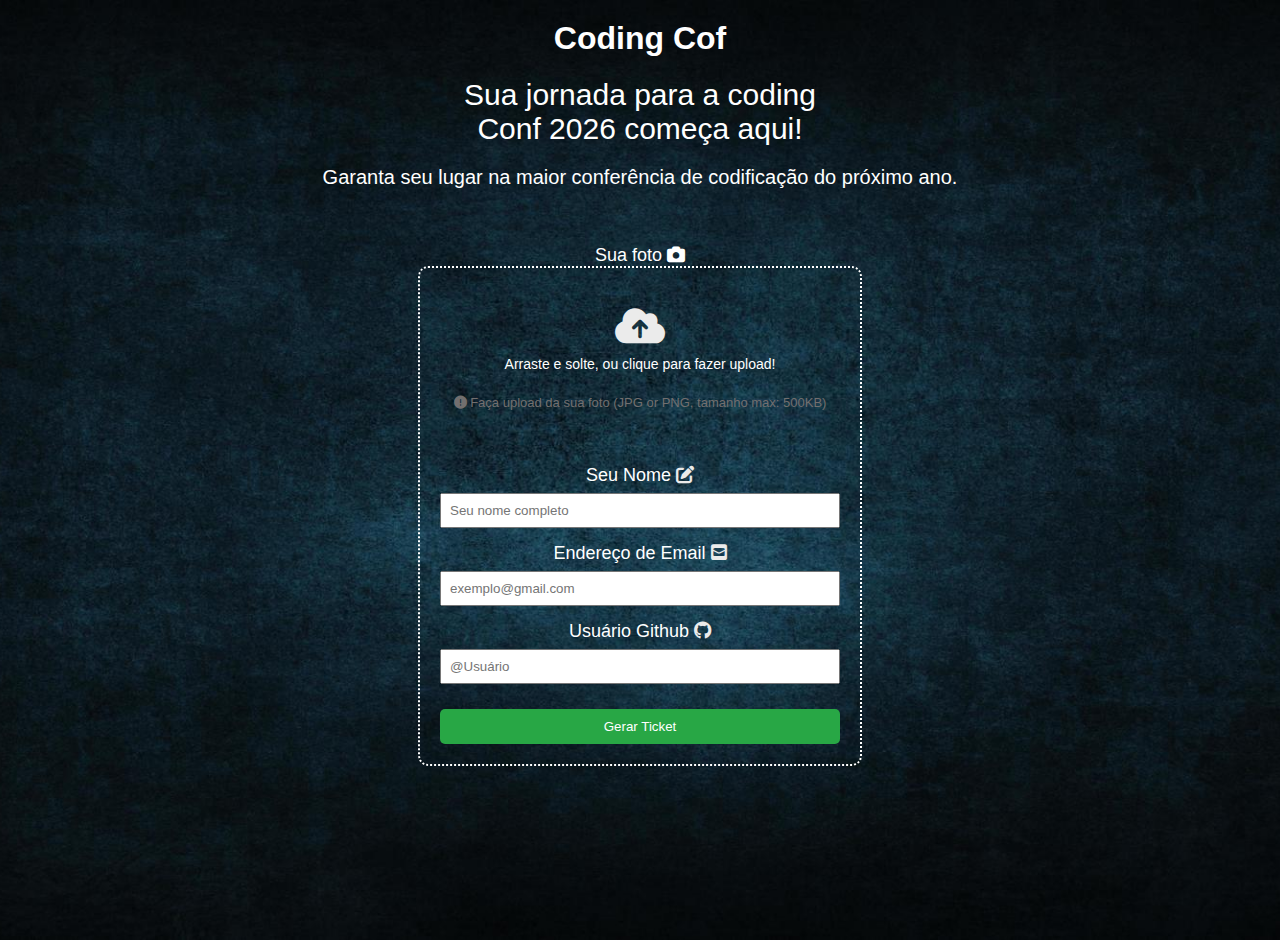
==== index.html @ fcfa85f6 "primeiro upload" ====
<html>

<head>
    <meta name="viewport" content="width=device-width, initial-scale=1.0">
    <title>Coding Conf Ticket Generator</title>
    <link rel="stylesheet" href="styles.css">
    <link rel="stylesheet" href="https://cdnjs.cloudflare.com/ajax/libs/font-awesome/6.0.0/css/all.min.css">
</head>

<body>
    <script src="script.js"></script>    
    <!-- Descrição da página -->
    <h1>Coding Cof</h1>
    <p class="fonte-maior">Sua jornada para a coding</p>
    <p class="fonte-maior">Conf 2026 começa aqui!</p>
    <p class="fonte-menor">Garanta seu lugar na maior conferência de codificação do próximo ano.</p>
    <br>
    <br>

    <!-- Upload Foto -->
    <p class="fonte-caixas">Sua foto <i class="fas fa-camera"></i></p> 
    <div class="box-foto">
        <div class="upload-seção">
            <br>
            <div>
                <i class="fas fa-cloud-upload-alt" onclick="document.getElementById('foto-upload').click()"></i>
                <br><div class="upload-texto">Arraste e solte, ou clique para fazer upload!</div>
                <br><p class="upload-instruções"><i class="fa fa-exclamation-circle"></i> Faça upload da sua foto (JPG or PNG, tamanho max: 500KB)</p>
            </div>
            <input type="file" id="foto-upload" accept="image/png, image/jpeg">
        </div>
    
        <!-- Nome Completo -->
        <div class="dados">
            <br>
            <br>
            <p class="fonte-caixas">Seu Nome <i class="fas fa-edit"></i></p> 
            <input type="text" id="full-name" placeholder="Seu nome completo">
        </div>

        <!-- Email -->
        <div class="dados">
            <p class="fonte-caixas">Endereço de Email <i class="fas fa-envelope-square"></i></p> 
            <input type="email" id="email" placeholder="exemplo@gmail.com">
        </div>
        
        <!-- Github -->
        <div class="dados">
            <p class="fonte-caixas">Usuário Github <i class="fab fa-github"></i></p> 
            <input type="text" id="github-username" placeholder="@Usuário">
        </div>

        <!-- Gerar Ticket -->
        <button class="generate-btn" onclick="generateTicket()">Gerar Ticket</button>

    </div>
</body>
</html>
---- styles.css ----
/* Estilização da Página */
body {
    color: #ffffff;
    align-items: center;
    height: 100vh;
    justify-content: center;
    font-family: Arial, sans-serif;
    margin: 20px;
    background-image: url('./imagem fundo.jpg');
    background-size: cover;
    background-position: center;
    background-repeat: repeat;
}

/* Título página */
h1 {
    text-align: center;
}

.fonte-maior {
    text-align: center;
    font-size: 30px;
    margin: 0;
}

.fonte-menor {
    text-align: center;
    font-size: 20px;
}

.fonte-caixas {
    text-align: center;
    font-size: 18px;
    margin: 0;
}

/* Caixa Upload */
.box-foto {
    width: 400px;
    margin: auto;
    height: auto;
    border: 2px dotted #ffffff;
    border-radius: 10px;
    padding: 20px;
}

/* Ícone foto */
.box-foto .fa-camera {
    font-size: 18px;
    color: #ebebeb;
    cursor: pointer;
    margin-bottom: 10px;
}

/* Seção Upload */
.upload-seção {
    margin-bottom: 10px;
    text-align: center;
}

/* Ícone Upload */
.upload-seção .fa-cloud-upload-alt {
    font-size: 40px;
    color: #ebebeb;
    cursor: pointer;
    margin-bottom: 10px;
}

/* Texto Caixa Upload */
.upload-seção .upload-texto {
    font-size: 14px;
    color: #ffffff;
}

/* Ícone atenção abaixo da caixa */
.upload-seção .fa-exclamation-circle {
    font-size: 13px;
    color: #726f6f;
    cursor: pointer;
    margin-bottom: 10px;
}

/* Instruções abaixo da caixa Upload */
.upload-instruções {
    font-size: 13px;
    color: #726f6f;
    text-align: center;
    margin-top: 5px;
    margin-bottom: 10px;
}

/* Esconder o upload padrão do navegador */
.upload-seção input[type="file"] {
    display: none;
}

/* Espaçamento entre as caixas de dados */
.dados {
    margin-bottom: 15px;
}

/* Ícone nome */
.dados .fa-edit {
    font-size: 18px;
    color: #ebebeb;
    cursor: pointer;
    margin-bottom: 10px;
}

/* Ícone email */
.dados .fa-envelope-square {
    font-size: 18px;
    color: #ebebeb;
    cursor: pointer;
    margin-bottom: 10px;
}

/* Ícone Github */
.dados .fa-github {
    font-size: 18px;
    color: #ebebeb;
    cursor: pointer;
    margin-bottom: 10px;
}

/* Estilo das caixas */
.dados input {
    width: 100%;
    padding: 8px;
    box-sizing: border-box;
}

/* Botão Gerar Ticket */
.generate-btn {
    padding: 10px 20px;
    background-color: #28a745;
    color: white;
    border: none;
    border-radius: 5px;
    cursor: pointer;
    width: 100%;
    margin-top: 10px;
}

/* Gerar ticket */
.ticket {
    margin: 20px auto;
    padding: 20px;
    width: 600px;
    height: auto;
    background-image: url('./pattern-ticket.svg');
    background-size: cover;
    background-position: center;
    background-repeat: repeat;
    display: flex;
    flex-direction: column;
    justify-content: center;
    align-items: left;
    text-align: left;
    color: #ffffff;
}

/*Responsividade*/
@media (max-width: 768px) {
    .box-foto {
        width: 90%;
        padding: 15px;
    }

    .generate-btn {
        padding: 10px 15px;
    }

    .ticket {
        width: 90%;
        padding: 15px;
    }

    .fonte-maior {
        font-size: 24px;
    }

    .fonte-menor {
        font-size: 16px;
    }

    .fonte-caixas {
        font-size: 16px;
    }
}

@media (max-width: 480px) {
    .box-foto {
        width: 100%;
        padding: 10px;
    }

    .generate-btn {
        padding: 10px;
    }

    .ticket {
        width: 100%;
        padding: 10px;
    }

    .fonte-maior {
        font-size: 20px;
    }

    .fonte-menor {
        font-size: 14px;
    }

    .fonte-caixas {
        font-size: 14px;
    }
}
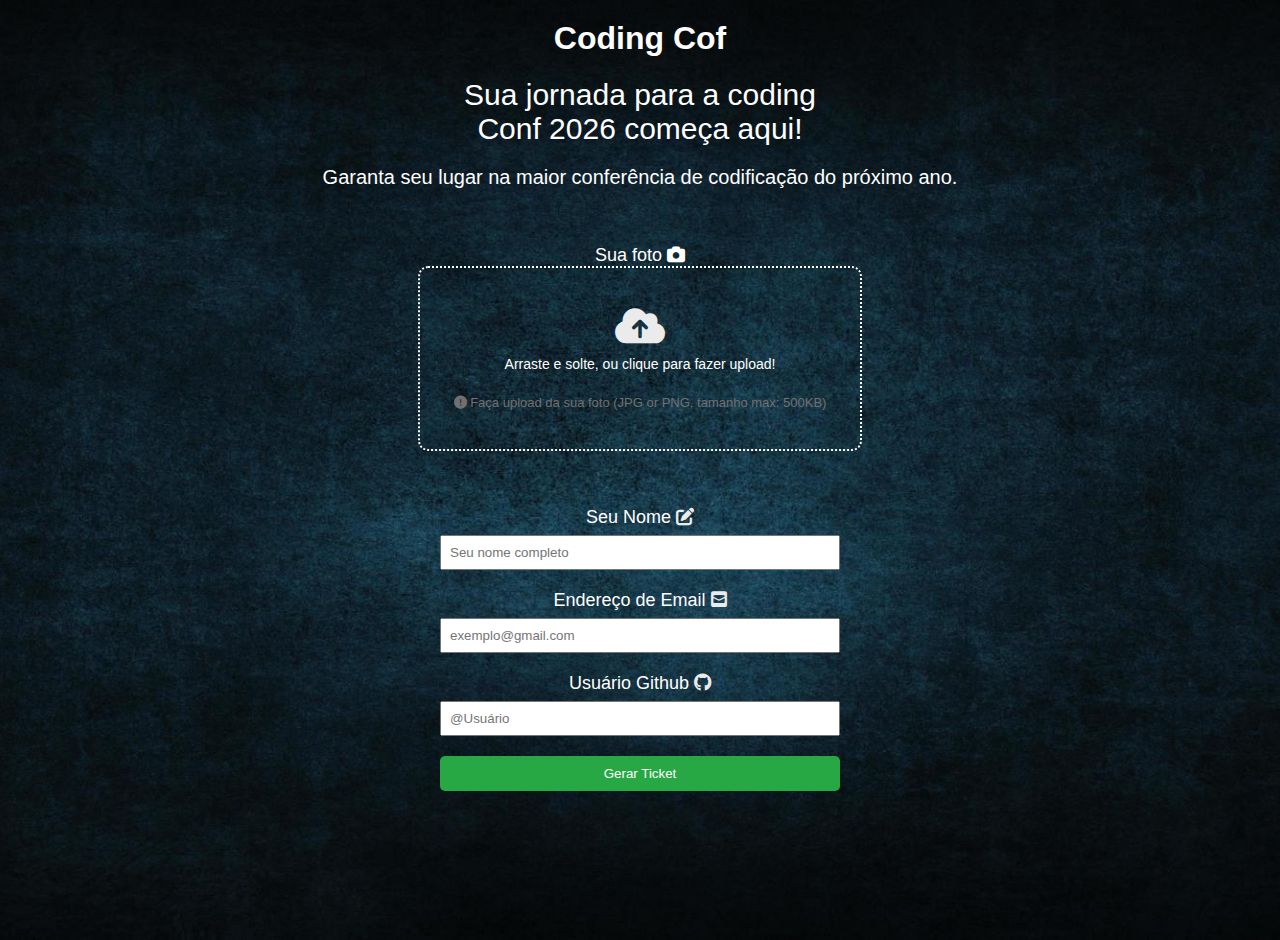
==== commit 342544c8: "segundo upload" ====
--- a/index.html
+++ b/index.html
@@ -29,7 +29,7 @@
             </div>
             <input type="file" id="foto-upload" accept="image/png, image/jpeg">
         </div>
-    
+    </div>
         <!-- Nome Completo -->
         <div class="dados">
             <br>
@@ -53,6 +53,6 @@
         <!-- Gerar Ticket -->
         <button class="generate-btn" onclick="generateTicket()">Gerar Ticket</button>
 
-    </div>
+    
 </body>
 </html>--- a/styles.css
+++ b/styles.css
@@ -97,6 +97,8 @@
 /* Espaçamento entre as caixas de dados */
 .dados {
     margin-bottom: 15px;
+    width: 400px;
+    margin: 20px auto;
 }
 
 /* Ícone nome */
@@ -138,8 +140,10 @@
     border: none;
     border-radius: 5px;
     cursor: pointer;
-    width: 100%;
-    margin-top: 10px;
+    width: 400px;
+    margin: 20px auto;
+    display: block;
+    text-align: center;
 }
 
 /* Gerar ticket */
@@ -167,7 +171,12 @@
         padding: 15px;
     }
 
+    .dados {
+        width: 90%;
+    }
+
     .generate-btn {
+        width: 90%;
         padding: 10px 15px;
     }
 
@@ -195,7 +204,12 @@
         padding: 10px;
     }
 
+    .dados {
+        width: 100%;
+    }
+
     .generate-btn {
+        width: 100%;
         padding: 10px;
     }
 
